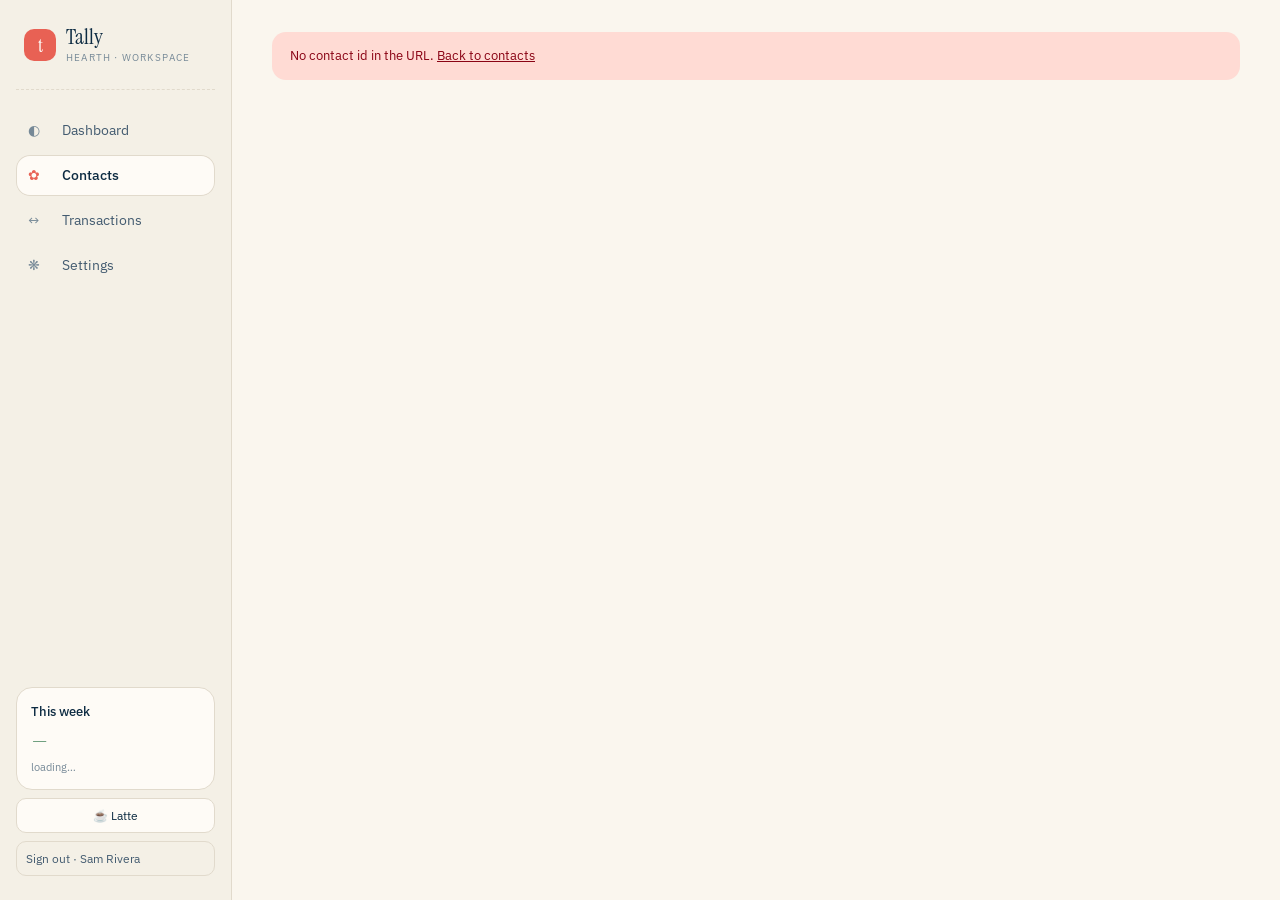
==== frontend/contact.html @ 8ca76173 "feat: add edit transaction button and modal" ====
<!DOCTYPE html>
<html lang="en">
<head>
<meta charset="UTF-8" />
<title>Contact · Tally</title>
<meta name="viewport" content="width=device-width, initial-scale=1.0" />
<link rel="preconnect" href="https://fonts.googleapis.com" />
<link rel="preconnect" href="https://fonts.gstatic.com" crossorigin />
<link href="https://fonts.googleapis.com/css2?family=Instrument+Serif:ital@0;1&family=IBM+Plex+Sans:wght@400;500;600&family=IBM+Plex+Mono:wght@400;500&display=swap" rel="stylesheet" />
<link rel="stylesheet" href="styles.css" />
</head>
<body>

<div class="app">
  <div id="sidebar-slot"></div>
  <main class="main">
    <div class="page">
      <div id="content"><div class="loading">LOADING CONTACT…</div></div>
    </div>
  </main>
</div>

<div id="modal-slot"></div>

<script src="app.js"></script>
<script>
function statusBadge(status) {
  const cls = { Lead: "badge-lead", Contacted: "badge-contacted", Customer: "badge-customer" }[status] || "badge-lead";
  return `<span class="badge ${cls}">${escapeHtml(status || "—")}</span>`;
}

async function loadContact() {
  const id = new URLSearchParams(location.search).get("id");
  if (!id) {
    document.getElementById("content").innerHTML = `<div class="error">No contact id in the URL. <a href="contacts.html">Back to contacts</a></div>`;
    return;
  }
  try {
    // Backend has no GET-single endpoint, so list + filter
    const [contacts, transactions] = await Promise.all([api.contacts.list(), api.transactions.list()]);
    const c = contacts.find(x => x.id === id);
    if (!c) {
      document.getElementById("content").innerHTML = `<div class="error">Contact not found. <a href="contacts.html">Back to contacts</a></div>`;
      return;
    }
    document.getElementById("modal-slot").innerHTML = modalAddTransaction(contacts);

    const txs = transactions
      .filter(t => t.contactId === c.id)
      .sort((a, b) => new Date(b.date) - new Date(a.date));
    const totalRev = txs.filter(t => t.type === "income").reduce((s, t) => s + (Number(t.amount) || 0), 0);
    const totalExp = txs.filter(t => t.type === "expense").reduce((s, t) => s + (Number(t.amount) || 0), 0);

    document.getElementById("content").innerHTML = `
      <a href="contacts.html" class="btn-link" style="display:inline-block;margin-bottom:16px;color:var(--ink-soft)">← All contacts</a>
      <div style="display:flex;align-items:center;gap:20px;margin-bottom:28px;flex-wrap:wrap">
        <div class="avatar avatar-lg ${avatarColor(c.id)}">${initials(c.name)}</div>
        <div style="flex:1;min-width:240px">
          <h1 class="page-title" style="font-size:40px">${escapeHtml(c.name)}</h1>
          <div style="display:flex;align-items:center;gap:12px;margin-top:6px;flex-wrap:wrap">
            <span style="color:var(--ink-soft);font-size:14px">${escapeHtml(c.company || "—")}</span>
            <span style="color:var(--line)">·</span>
            ${statusBadge(c.status)}
          </div>
        </div>
        <div style="display:flex;gap:8px;flex-wrap:wrap">
          ${c.email ? `<a class="btn btn-ghost" href="mailto:${encodeURIComponent(c.email)}">Email</a>` : ""}
          <button class="btn btn-ghost" onclick="alert('Edit form not wired in this milestone — coming next.')">Edit</button>
          <button class="btn btn-ghost" onclick="deleteContact('${c.id}')" style="color:var(--danger);border-color:var(--danger)">Delete</button>
          <button class="btn btn-primary" onclick="openAddTx()">+ Log transaction</button>
        </div>
      </div>

      <div style="display:grid;grid-template-columns:280px 1fr;gap:20px;align-items:start">
        <div style="display:flex;flex-direction:column;gap:14px">
          <div class="card card-sm">
            <div class="field-label" style="margin-bottom:10px">CONTACT</div>
            <div style="display:flex;flex-direction:column;gap:10px;font-size:13px">
              <div>
                <div class="field-label" style="margin-bottom:2px">EMAIL</div>
                <div style="color:var(--ink)">${escapeHtml(c.email || "—")}</div>
              </div>
              <div>
                <div class="field-label" style="margin-bottom:2px">PHONE</div>
                <div style="color:var(--ink)">${escapeHtml(c.phone || "—")}</div>
              </div>
              <div>
                <div class="field-label" style="margin-bottom:2px">FOLLOW-UP</div>
                <div style="color:var(--ink)">${c.followUpDate ? fmtDate(c.followUpDate, { month: "long", day: "numeric", year: "numeric" }) : "—"}</div>
              </div>
            </div>
          </div>
          <div class="card card-sm">
            <div class="field-label" style="margin-bottom:8px">REVENUE</div>
            <div style="font-family:var(--font-display);font-size:36px;color:var(--olive);line-height:1.2">${fmtMoney(totalRev)}</div>
            <div style="font-size:11px;color:var(--ink-faint);margin-top:4px">across ${txs.filter(t => t.type === "income").length} payment${txs.filter(t => t.type === "income").length === 1 ? "" : "s"}</div>
            ${totalExp > 0 ? `<div style="font-size:11px;color:var(--ink-faint);margin-top:6px">Expenses tagged: <span style="font-family:var(--font-mono);color:var(--ink-soft)">${fmtMoney(totalExp)}</span></div>` : ""}
          </div>
        </div>

        <div style="display:flex;flex-direction:column;gap:14px">
          <div class="card">
            <div class="card-title" style="font-size:20px;margin-bottom:10px">Notes</div>
            <div style="font-size:14px;color:var(--ink-soft);line-height:1.6">${escapeHtml(c.notes || "—")}</div>
          </div>
          <div class="card">
            <div class="card-title" style="font-size:20px;margin-bottom:14px">Transactions</div>
            ${txs.length === 0 ? `<div style="font-size:13px;color:var(--ink-faint);padding:20px 0">No transactions logged for this contact yet.</div>` : txs.map(tx => `
              <div style="display:flex;align-items:center;padding:10px 0;gap:12px;border-bottom:1px solid var(--line)">
                <div class="tx-icon ${tx.type === "income" ? "tx-icon-in" : "tx-icon-out"}">${tx.type === "income" ? "↓" : "↑"}</div>
                <div style="flex:1">
                  <div style="font-size:13px;color:var(--ink)">${escapeHtml(tx.description)}</div>
                  <div style="font-size:11px;color:var(--ink-faint)">${escapeHtml(tx.category)} · ${fmtDate(tx.date, { month: "short", day: "numeric", year: "numeric" })} · ${escapeHtml(tx.paymentMethod || "")}</div>
                </div>
                <div style="font-family:var(--font-mono);font-size:13px;color:${tx.type === "income" ? "var(--olive)" : "var(--ink)"}">${fmtSigned(tx.amount, tx.type)}</div>
              </div>
            `).join("")}
          </div>
        </div>
      </div>
    `;
  } catch (err) {
    renderApiError(document.getElementById("content"), err);
  }
}

async function deleteContact(id) {
  if (!confirm("Delete this contact? This can't be undone.")) return;
  try {
    await api.contacts.remove(id);
    location.href = "contacts.html";
  } catch (err) {
    alert("Could not delete: " + err.message);
  }
}

bootPage("contacts");
loadContact();
</script>

</body>
</html>
---- frontend/styles.css ----
/* Tally — Hearth · vanilla CSS implementation
   Coastal palette (light) + Cappuccino (dark). Token names: see :root below.
   Loaded by every page in /frontend/. */

:root {
  --bg: oklch(0.975 0.012 85);
  --surface: oklch(0.99 0.008 85);
  --surface-alt: oklch(0.955 0.014 85);
  --line: oklch(0.89 0.020 85);
  --ink: oklch(0.28 0.055 245);
  --ink-soft: oklch(0.46 0.045 245);
  --ink-faint: oklch(0.62 0.030 240);
  --primary: oklch(0.66 0.17 28);
  --primary-ink: oklch(0.99 0.005 85);
  --primary-soft: oklch(0.93 0.055 28);
  --olive: oklch(0.60 0.08 155);
  --olive-soft: oklch(0.92 0.040 155);
  --slate: oklch(0.40 0.080 245);
  --slate-soft: oklch(0.90 0.040 245);
  --butter: oklch(0.78 0.07 85);
  --butter-soft: oklch(0.94 0.045 85);
  --danger: oklch(0.58 0.18 25);

  --font-display: "Instrument Serif", "Iowan Old Style", Georgia, serif;
  --font-sans: "IBM Plex Sans", -apple-system, BlinkMacSystemFont, sans-serif;
  --font-mono: "IBM Plex Mono", ui-monospace, "JetBrains Mono", monospace;
}

[data-theme="cappuccino"] {
  --bg: oklch(0.78 0.030 72);
  --surface: oklch(0.84 0.025 76);
  --surface-alt: oklch(0.72 0.035 68);
  --line: oklch(0.60 0.030 65);
  --ink: oklch(0.22 0.045 45);
  --ink-soft: oklch(0.36 0.040 50);
  --ink-faint: oklch(0.50 0.030 55);
  --primary: oklch(0.58 0.18 28);
  --primary-ink: oklch(0.98 0.008 80);
  --primary-soft: oklch(0.72 0.10 30);
  --olive: oklch(0.48 0.10 155);
  --olive-soft: oklch(0.65 0.07 155);
  --slate: oklch(0.30 0.07 245);
  --slate-soft: oklch(0.62 0.05 245);
  --butter: oklch(0.62 0.10 70);
  --butter-soft: oklch(0.75 0.07 70);
  --danger: oklch(0.50 0.18 25);
}

* { box-sizing: border-box; }
html, body { margin: 0; padding: 0; height: 100%; }
body {
  background: var(--bg);
  color: var(--ink);
  font-family: var(--font-sans);
  font-size: 14px;
  line-height: 1.5;
  -webkit-font-smoothing: antialiased;
}
button { font-family: inherit; cursor: pointer; }
input, select, textarea { font-family: inherit; color: inherit; }
a { color: inherit; }

/* ─── Layout ─── */
.app { display: flex; min-height: 100vh; }
.main { flex: 1; min-width: 0; }
.page { padding: 32px 40px 60px; max-width: 1400px; }
.page-narrow { padding: 32px 40px 60px; max-width: 780px; }

.page-head {
  display: flex; justify-content: space-between; align-items: flex-end;
  margin-bottom: 24px; gap: 16px; flex-wrap: wrap;
}
.page-head > div:first-child { flex: 1 1 auto; min-width: 240px; }
.eyebrow {
  font-size: 12px; color: var(--ink-faint); letter-spacing: 0.1em;
  margin-bottom: 6px; text-transform: uppercase;
}
.page-title {
  font-family: var(--font-display); font-weight: 400; font-size: 36px;
  color: var(--ink); margin: 0; line-height: 1.5; letter-spacing: -0.01em;
}
.page-title .accent { font-style: italic; color: var(--primary); }
.page-title .meta { font-style: italic; color: var(--ink-faint); font-size: 22px; }
.page-subtitle { color: var(--ink-soft); margin-top: 10px; font-size: 14px; }

/* ─── Sidebar ─── */
.sidebar {
  width: 232px; flex-shrink: 0; background: var(--surface-alt);
  border-right: 1px solid var(--line); padding: 24px 16px;
  display: flex; flex-direction: column; gap: 4px; position: sticky; top: 0;
  height: 100vh; overflow-y: auto;
}
.brand {
  display: flex; align-items: center; gap: 10px; padding: 0 8px 24px;
  border-bottom: 1px dashed var(--line); margin-bottom: 16px;
}
.brand-mark {
  width: 32px; height: 32px; border-radius: 10px; background: var(--primary);
  color: var(--primary-ink); display: flex; align-items: center; justify-content: center;
  font-family: var(--font-display); font-size: 20px;
}
.brand-name { font-family: var(--font-display); font-size: 22px; color: var(--ink); line-height: 1.2; }
.brand-sub { font-size: 10px; color: var(--ink-faint); letter-spacing: 0.12em; }

.nav-item {
  display: flex; align-items: center; gap: 12px; padding: 10px 12px;
  border-radius: 14px; border: none; background: transparent;
  color: var(--ink-soft); font-size: 14px; text-align: left;
  text-decoration: none;
}
.nav-item:hover { background: color-mix(in oklch, var(--surface) 50%, transparent); }
.nav-item.active {
  background: var(--surface); color: var(--ink); font-weight: 500;
  box-shadow: inset 0 0 0 1px var(--line);
}
.nav-item .icon { width: 22px; color: var(--ink-faint); font-size: 14px; }
.nav-item.active .icon { color: var(--primary); }

.side-bottom { margin-top: auto; display: flex; flex-direction: column; gap: 8px; }
.side-stat {
  background: var(--surface); border: 1px solid var(--line); border-radius: 16px;
  padding: 14px; font-size: 11px; color: var(--ink-soft);
}
.side-stat-label { color: var(--ink); font-size: 13px; font-weight: 500; margin-bottom: 4px; }
.side-stat-value { font-family: var(--font-display); font-size: 24px; color: var(--olive); line-height: 1.2; }
.side-stat-note { margin-top: 4px; color: var(--ink-faint); }

.side-btn-row { display: flex; gap: 6px; }
.side-btn {
  flex: 1; padding: 9px; border: 1px solid var(--line); border-radius: 10px;
  background: var(--surface); color: var(--ink); font-size: 12px;
}
.side-user {
  padding: 9px; border: 1px solid var(--line); border-radius: 10px;
  background: transparent; color: var(--ink-soft); font-size: 12px; text-align: left;
}

/* ─── Buttons ─── */
.btn {
  display: inline-flex; align-items: center; gap: 6px;
  padding: 9px 16px; border-radius: 14px; border: 1px solid transparent;
  font-size: 13px; font-weight: 500; cursor: pointer; text-decoration: none;
  font-family: var(--font-sans);
}
.btn-primary { background: var(--primary); color: var(--primary-ink); border-color: var(--primary); }
.btn-primary:hover { filter: brightness(1.05); }
.btn-ghost { background: transparent; color: var(--ink); border-color: var(--line); }
.btn-ghost:hover { background: var(--surface-alt); }
.btn-soft { background: var(--surface-alt); color: var(--ink); }
.btn-link {
  background: transparent; border: none; color: var(--primary);
  font-size: 12px; padding: 0;
}

/* ─── Card ─── */
.card {
  background: var(--surface); border: 1px solid var(--line);
  border-radius: 24px; padding: 24px;
}
.card-sm { padding: 18px; border-radius: 18px; }
.card-flat { padding: 0; }

.card-title {
  font-family: var(--font-display); font-size: 22px; font-style: italic;
  color: var(--ink); line-height: 1.5; margin: 0;
}
.card-sub { font-size: 12px; color: var(--ink-faint); margin-top: 2px; }
.card-head {
  display: flex; justify-content: space-between; align-items: baseline;
  margin-bottom: 12px;
}

/* ─── Badges + avatars ─── */
.badge {
  display: inline-block; padding: 3px 10px; border-radius: 999px;
  font-size: 11px; font-weight: 500; letter-spacing: 0.02em;
}
.badge-lead { background: var(--butter-soft); color: oklch(0.40 0.10 80); }
.badge-contacted { background: var(--slate-soft); color: oklch(0.40 0.10 240); }
.badge-customer { background: var(--olive-soft); color: oklch(0.36 0.10 130); }
[data-theme="cappuccino"] .badge-lead { color: oklch(0.30 0.10 70); }
[data-theme="cappuccino"] .badge-contacted { color: oklch(0.96 0.02 245); background: var(--slate); }
[data-theme="cappuccino"] .badge-customer { color: oklch(0.20 0.08 155); }

.avatar {
  width: 36px; height: 36px; border-radius: 50%; flex-shrink: 0;
  display: flex; align-items: center; justify-content: center;
  color: var(--primary-ink); font-weight: 600; font-size: 14px;
}
.avatar-lg { width: 84px; height: 84px; font-size: 32px; }

/* ─── Form ─── */
.field { display: flex; flex-direction: column; gap: 6px; }
.field-label {
  font-size: 11px; color: var(--ink-faint); letter-spacing: 0.08em;
  text-transform: uppercase;
}
.input, .select, .textarea {
  padding: 10px 12px; border: 1px solid var(--line); border-radius: 12px;
  background: var(--bg); color: var(--ink); font-size: 13px; outline: none;
  width: 100%;
}
.input:focus, .select:focus, .textarea:focus {
  border-color: var(--primary);
  box-shadow: 0 0 0 2px color-mix(in oklch, var(--primary) 25%, transparent);
}
.textarea { resize: vertical; min-height: 80px; }

/* ─── Modal ─── */
.modal-backdrop {
  position: fixed; inset: 0; background: oklch(0 0 0 / 0.42);
  display: flex; align-items: center; justify-content: center;
  z-index: 100; padding: 24px;
}
.modal-backdrop.hidden { display: none; }
.modal {
  width: 520px; max-width: 100%; max-height: 90vh; overflow-y: auto;
  background: var(--surface); border: 1px solid var(--line);
  border-radius: 24px; padding: 28px;
}
.modal-eyebrow { font-size: 12px; color: var(--ink-faint); letter-spacing: 0.1em; }
.modal-title {
  font-family: var(--font-display); font-size: 28px; font-weight: 400;
  color: var(--ink); margin: 4px 0 18px; line-height: 1.5;
}
.modal-actions { display: flex; justify-content: flex-end; gap: 10px; margin-top: 22px; }

/* ─── Tabs / pills ─── */
.pill-group {
  display: inline-flex; gap: 4px; background: var(--surface-alt);
  padding: 4px; border-radius: 12px;
}
.pill {
  padding: 7px 14px; border: none; background: transparent;
  color: var(--ink-soft); font-size: 13px; border-radius: 8px;
}
.pill.active {
  background: var(--surface); color: var(--ink);
  box-shadow: 0 1px 2px var(--line);
}
.pill-count { color: var(--ink-faint); font-size: 11px; margin-left: 4px; }

/* ─── Stat tiles ─── */
.stat-grid { display: grid; grid-template-columns: repeat(4, 1fr); gap: 16px; }
.stat-tile {
  background: var(--surface); border: 1px solid var(--line);
  border-radius: 24px; padding: 20px;
  display: flex; flex-direction: column; gap: 8px;
}
.stat-tile-head { display: flex; justify-content: space-between; align-items: center; }
.stat-tile-label { font-size: 12px; color: var(--ink-soft); }
.stat-tile-value {
  font-family: var(--font-display); font-size: 34px; color: var(--ink);
  line-height: 1.2;
}
.stat-tile-note { font-size: 11px; color: var(--ink-faint); }

/* ─── Tables / lists ─── */
.list-row {
  display: flex; align-items: center; gap: 12px; padding: 10px 6px;
  border-radius: 10px; border: none; background: transparent; text-align: left;
  text-decoration: none; color: inherit; width: 100%;
}
.list-row + .list-row { border-top: 1px solid var(--line); border-radius: 0; }
.list-row:hover { background: var(--surface-alt); }

.tx-icon {
  width: 30px; height: 30px; border-radius: 8px;
  display: flex; align-items: center; justify-content: center; font-size: 14px;
}
.tx-icon-in { background: var(--olive-soft); color: var(--olive); }
.tx-icon-out { background: var(--primary-soft); color: var(--primary); }

.tx-table {
  background: var(--surface); border: 1px solid var(--line); border-radius: 24px;
  overflow: hidden;
}
.tx-row {
  display: grid; grid-template-columns: 110px 1fr 140px 160px 110px 130px 56px;
  padding: 14px 22px; align-items: center;
  border-bottom: 1px solid var(--line); font-size: 13px;
}
.tx-row:last-child { border-bottom: none; }
.tx-row.body:hover { background: var(--surface-alt); }
.tx-actions { display: flex; justify-content: flex-end; gap: 4px; }
.icon-btn {
  width: 30px; height: 30px; border: 1px solid transparent; border-radius: 8px;
  background: transparent; color: var(--ink-faint); display: inline-flex;
  align-items: center; justify-content: center; cursor: pointer; padding: 0;
}
.icon-btn:hover { border-color: var(--line); color: var(--primary); background: var(--surface-alt); }
.icon-btn.danger:hover { color: var(--danger); border-color: var(--danger); }
.icon-btn svg { width: 14px; height: 14px; }
.tx-row.head {
  font-size: 11px; color: var(--ink-faint); letter-spacing: 0.06em;
  padding: 12px 22px; text-transform: uppercase;
}
.tx-date, .tx-amount { font-family: var(--font-mono); font-size: 12px; color: var(--ink-soft); }
.tx-amount { text-align: right; color: var(--ink); font-size: 13px; }
.tx-amount.in { color: var(--olive); }
.tx-desc-dot { width: 6px; height: 6px; border-radius: 50%; margin-right: 10px; display: inline-block; vertical-align: middle; }
.tx-desc-dot.in { background: var(--olive); }
.tx-desc-dot.out { background: var(--primary); }

/* ─── Contact grid ─── */
.contact-grid { display: grid; grid-template-columns: repeat(3, 1fr); gap: 14px; }
.contact-card {
  background: var(--surface); border: 1px solid var(--line); border-radius: 20px;
  padding: 18px; text-decoration: none; color: inherit;
  display: flex; flex-direction: column; gap: 12px;
}
.contact-card:hover { border-color: var(--primary); }
.contact-card-head { display: flex; align-items: flex-start; gap: 12px; }
.contact-name { font-size: 15px; color: var(--ink); font-weight: 500; }
.contact-company { font-size: 12px; color: var(--ink-soft); white-space: nowrap; overflow: hidden; text-overflow: ellipsis; }
.contact-notes { font-size: 12px; color: var(--ink-faint); line-height: 1.5; }
.contact-foot {
  display: flex; justify-content: space-between; padding-top: 10px;
  border-top: 1px dashed var(--line); font-size: 11px; color: var(--ink-soft);
}

/* ─── Empty + loading ─── */
.empty {
  text-align: center; max-width: 360px; margin: 80px auto;
}
.empty h2 {
  font-family: var(--font-display); font-size: 28px; color: var(--ink);
  margin: 16px 0 8px; font-weight: 400; line-height: 1.5;
}
.empty p { color: var(--ink-soft); font-size: 14px; line-height: 1.55; margin: 0 0 22px; }
.loading {
  color: var(--ink-faint); text-align: center; padding: 60px;
  font-family: var(--font-mono); font-size: 12px; letter-spacing: 0.1em;
}
.error {
  background: var(--primary-soft); color: oklch(0.40 0.16 25);
  padding: 14px 18px; border-radius: 14px;
  font-size: 13px; margin-bottom: 16px;
}

/* ─── Charts ─── */
.chart { display: block; width: 100%; height: auto; }
.legend { display: flex; gap: 14px; font-size: 12px; color: var(--ink-soft); }
.legend-dot { width: 10px; height: 10px; border-radius: 3px; display: inline-block; margin-right: 6px; vertical-align: middle; }

/* ─── Misc ─── */
.row-2 { display: grid; grid-template-columns: 2fr 1fr; gap: 16px; }
.row-2eq { display: grid; grid-template-columns: 1fr 1fr; gap: 16px; }
.row-3eq { display: grid; grid-template-columns: repeat(3, 1fr); gap: 14px; }
.toolbar { display: flex; gap: 12px; margin-bottom: 20px; align-items: center; flex-wrap: wrap; }
.toolbar .input { flex: 1; min-width: 220px; }
.spacer { flex: 1; }

/* ─── Avatar palette helpers (set via inline style from JS) ─── */
.avatar.c-1 { background: var(--primary); }
.avatar.c-2 { background: var(--olive); }
.avatar.c-3 { background: var(--slate); color: oklch(0.99 0.005 85); }
.avatar.c-4 { background: var(--butter); color: oklch(0.30 0.05 60); }
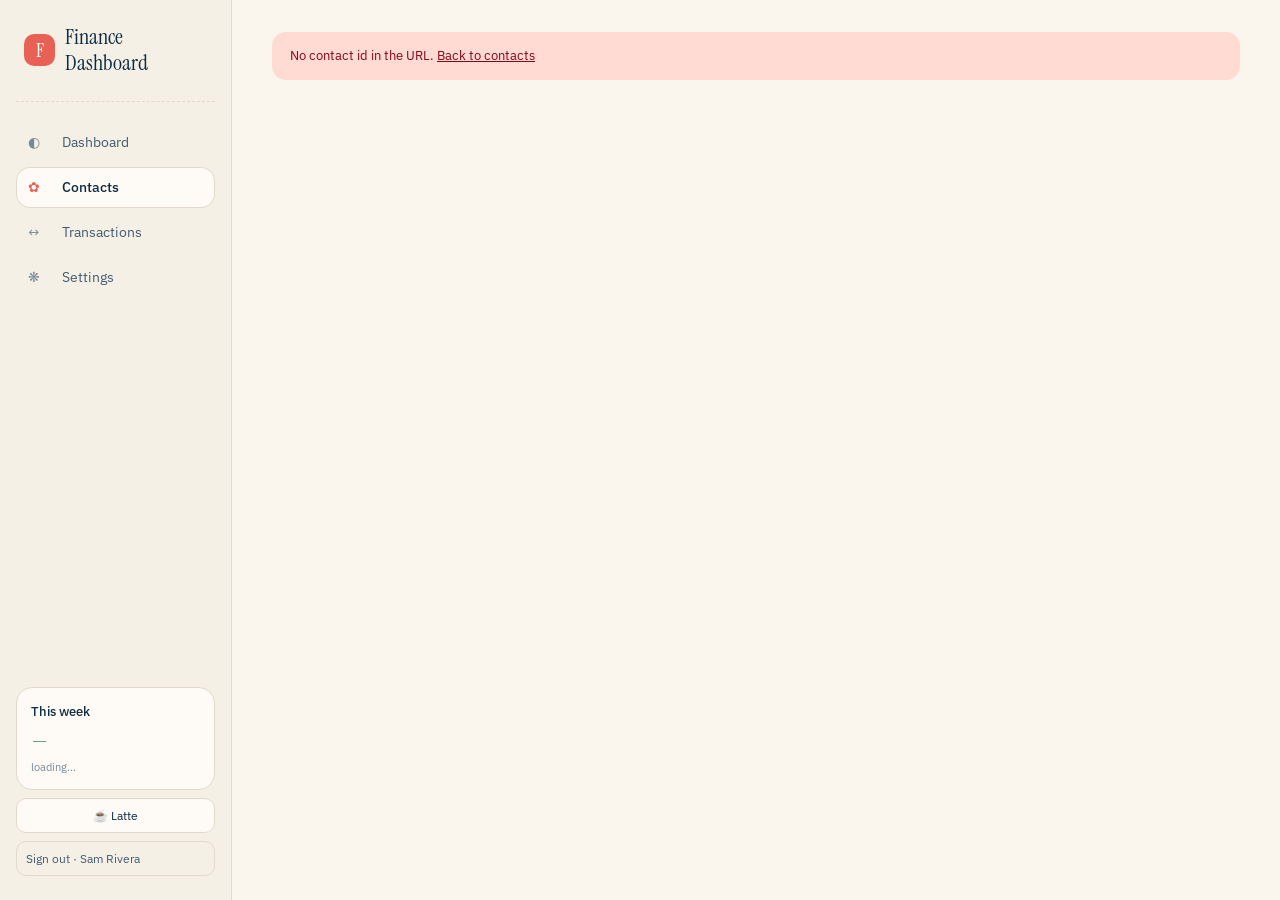
==== commit 2c176ac8: "docs: add README with screenshots, data model, and code highlights" ====
--- a/frontend/contact.html
+++ b/frontend/contact.html
@@ -2,7 +2,7 @@
 <html lang="en">
 <head>
 <meta charset="UTF-8" />
-<title>Contact · Tally</title>
+<title>Contact · Finance Dashboard</title>
 <meta name="viewport" content="width=device-width, initial-scale=1.0" />
 <link rel="preconnect" href="https://fonts.googleapis.com" />
 <link rel="preconnect" href="https://fonts.gstatic.com" crossorigin />
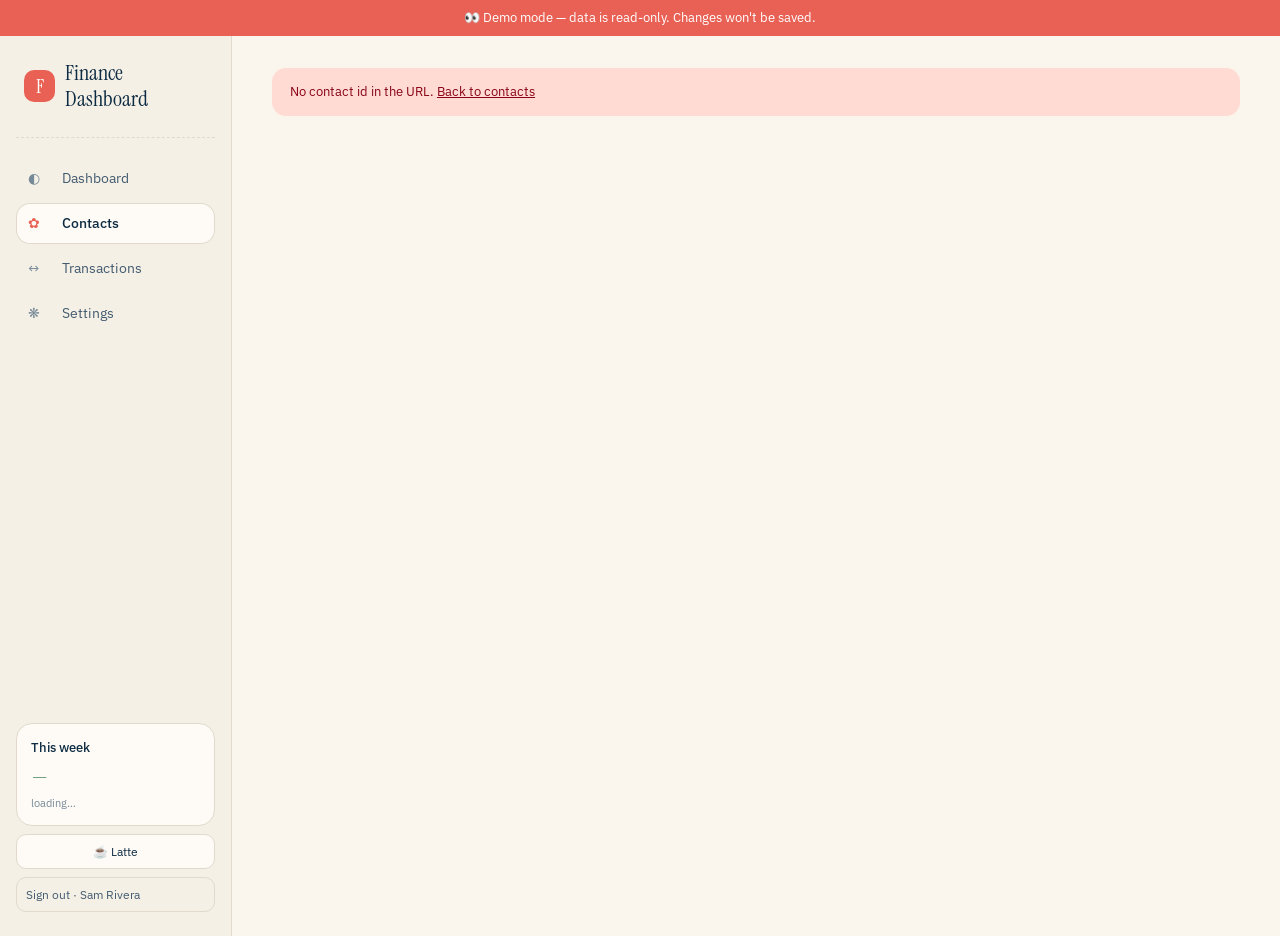
==== commit 1924c52a: "Add Vercel Speed Insights to all pages" ====
--- a/frontend/contact.html
+++ b/frontend/contact.html
@@ -8,6 +8,7 @@
 <link rel="preconnect" href="https://fonts.gstatic.com" crossorigin />
 <link href="https://fonts.googleapis.com/css2?family=Instrument+Serif:ital@0;1&family=IBM+Plex+Sans:wght@400;500;600&family=IBM+Plex+Mono:wght@400;500&display=swap" rel="stylesheet" />
 <link rel="stylesheet" href="styles.css" />
+  <script defer src="/_vercel/speed-insights/script.js"></script>
 </head>
 <body>
 
